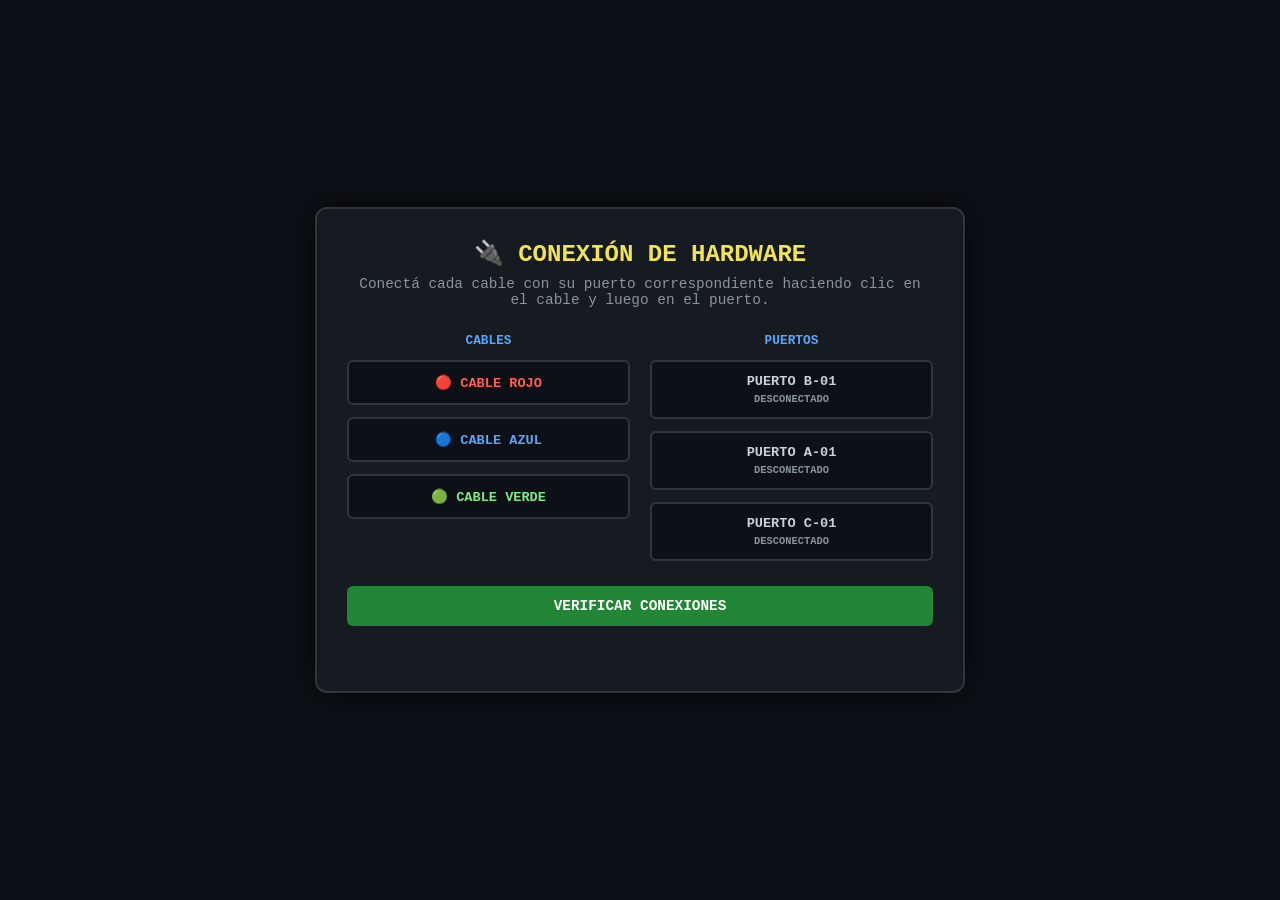
==== games.html @ ceea7f59 "Add files via upload" ====
<!DOCTYPE html>
<html lang="es">
<head>
  <meta charset="UTF-8">
  <meta name="viewport" content="width=device-width, initial-scale=1.0">
  <title>Desafío Soporte CET - PUMM</title>
  <link rel="stylesheet" href="styles.css">
</head>
<body class="games-body">

  <div class="game-wrapper">
    <header class="game-header">
      <h2 id="game-title">CARGANDO DESAFÍO...</h2>
      <p id="game-instruction"></p>
    </header>

    <!-- JUEGO 1: CABLES -->
    <div id="game-cables" style="display: none;">
      <div class="cables-container">
        <div class="cables-column">
          <h3>CABLES</h3>
          <div class="wire-item" data-color="red" style="color: #ff5f56;">🔴 CABLE ROJO</div>
          <div class="wire-item" data-color="blue" style="color: #58a6ff;">🔵 CABLE AZUL</div>
          <div class="wire-item" data-color="green" style="color: #7ee787;">🟢 CABLE VERDE</div>
        </div>
        <div class="cables-column">
          <h3>PUERTOS</h3>
          <div class="port-item" data-color="blue">PUERTO B-01 <span class="status">DESCONECTADO</span></div>
          <div class="port-item" data-color="red">PUERTO A-01 <span class="status">DESCONECTADO</span></div>
          <div class="port-item" data-color="green">PUERTO C-01 <span class="status">DESCONECTADO</span></div>
        </div>
      </div>
      <button class="action-btn" onclick="validateCables()">VERIFICAR CONEXIONES</button>
    </div>

    <!-- JUEGO 2: BINARIO -->
    <div id="game-binary" style="display: none;">
      <div class="counter-box">ANOMALÍAS DETECTADAS: <span id="anomaly-count">0</span></div>
      <div class="binary-grid" id="binary-grid"></div>
      <button class="action-btn" onclick="validateBinary()">ENVIAR DIAGNÓSTICO</button>
    </div>

    <!-- JUEGO 3: SECUENCIA -->
    <div id="game-sequence" style="display: none;">
      <div class="sequence-grid" id="sequence-grid"></div>
      <button class="action-btn" onclick="validateSequence()">ORDENAR MÓDULOS</button>
    </div>

    <p class="game-error" id="game-error-msg"></p>
  </div>

  <script src="games.js"></script>
</body>
</html>
---- styles.css ----
* {
  box-sizing: border-box;
  margin: 0;
  padding: 0;
  font-family: 'Courier New', Courier, monospace;
}

body {
  background-color: #0d1117;
  color: #c9d1d9;
  height: 100vh;
  width: 100vw;
  display: flex;
  overflow: hidden;
}

.desktop {
  width: 100vw;
  height: 100vh;
  background-color: #161b22;
  display: flex;
  flex-direction: column;
}

/* Barra Superior */
.top-bar {
  background-color: #21262d;
  padding: 12px 20px;
  display: flex;
  justify-content: space-between;
  align-items: center;
  border-bottom: 1px solid #30363d;
  height: 50px;
}

.dot {
  display: inline-block;
  width: 12px;
  height: 12px;
  border-radius: 50%;
  margin-right: 6px;
}
.red { background-color: #ff5f56; }
.yellow { background-color: #ffbd2e; }
.green { background-color: #27c93f; }

.title {
  font-weight: bold;
  color: #58a6ff;
  font-size: 0.9rem;
}

.timer-container {
  display: flex;
  align-items: center;
  gap: 12px;
}

.status-badge {
  font-size: 0.75rem;
  padding: 4px 8px;
  border-radius: 4px;
  background: #30363d;
  color: #8b949e;
  font-weight: bold;
}

.status-badge.running {
  background: #238636;
  color: #ffffff;
}

.timer {
  font-size: 1.3rem;
  font-weight: bold;
  color: #ff7b72;
}

/* Layout Principal Flex */
.main-layout {
  display: flex;
  flex: 1;
  position: relative;
  height: calc(100vh - 85px);
  overflow: hidden;
}

/* Drawer Admin */
.admin-drawer {
  width: 280px;
  background-color: #010409;
  border-right: 2px solid #21262d;
  display: flex;
  flex-direction: column;
  transition: margin-left 0.3s ease;
  margin-left: -280px;
  z-index: 100;
  position: absolute;
  top: 0;
  bottom: 0;
}

.admin-drawer.open {
  margin-left: 0;
}

.admin-header {
  padding: 15px;
  background-color: #161b22;
  display: flex;
  justify-content: space-between;
  align-items: center;
  border-bottom: 1px solid #30363d;
}

.admin-header h3 { font-size: 0.85rem; color: #58a6ff; }
.close-admin-btn { background: transparent; border: none; color: #c9d1d9; cursor: pointer; font-size: 1.1rem; }

.admin-content {
  padding: 15px;
  display: flex;
  flex-direction: column;
  gap: 18px;
}

.admin-group { display: flex; flex-direction: column; gap: 6px; }
.admin-group label { font-size: 0.7rem; color: #8b949e; font-weight: bold; }

.admin-btn {
  background-color: #21262d;
  border: 1px solid #30363d;
  color: #c9d1d9;
  padding: 8px 12px;
  border-radius: 6px;
  cursor: pointer;
  font-size: 0.8rem;
  font-weight: bold;
}

.admin-btn:hover { background-color: #30363d; }
.play-btn { background-color: #238636; color: white; border: none; }
.play-btn.paused { background-color: #da3633; }
.test-btn { background-color: #1f6feb; color: white; border: none; }
.reset-btn { background-color: #8957e5; color: white; border: none; }

.time-inputs { display: flex; gap: 6px; }
.time-inputs input {
  width: 70px;
  padding: 6px;
  font-size: 0.85rem;
  background-color: #0d1117;
  border: 1px solid #30363d;
  color: #7ee787;
  border-radius: 4px;
}

/* Panel Central de Desafíos (AMPLIADO) */
.app-window {
  flex: 4; /* Le da el 80% del ancho */
  display: flex;
  flex-direction: column;
  border-right: 1px solid #30363d;
  background-color: #161b22;
}

.dt-stepper {
  display: flex;
  background-color: #0d1117;
  border-bottom: 1px solid #30363d;
}

.step {
  flex: 1;
  padding: 12px;
  text-align: center;
  font-size: 0.85rem;
  color: #8b949e;
  border-right: 1px solid #30363d;
}

.step.active {
  background-color: #1f6feb;
  color: #ffffff;
  font-weight: bold;
}

.content-area {
  padding: 40px;
  flex: 1;
  display: flex;
  flex-direction: column;
  justify-content: center;
}

.challenge-screen { display: none; }
.challenge-screen.active { display: block; }

h2 { color: #58a6ff; margin-bottom: 15px; }
.instruction { font-size: 1.1rem; margin-bottom: 25px; line-height: 1.5; }

.input-group { display: flex; gap: 10px; margin-top: 20px; }

input[type="text"], input[type="password"] {
  background-color: #0d1117;
  border: 1px solid #30363d;
  color: #7ee787;
  padding: 12px;
  border-radius: 6px;
  font-size: 1rem;
  flex: 1;
  text-transform: uppercase;
}

button {
  background-color: #238636;
  color: white;
  border: none;
  padding: 12px 24px;
  border-radius: 6px;
  cursor: pointer;
  font-weight: bold;
  font-size: 0.9rem;
}

button:hover { background-color: #2ea043; }

.error-msg {
  color: #ff7b72;
  margin-top: 15px;
  font-weight: bold;
  height: 20px;
}

/* Panel Lateral de Pistas (REDUCIDO A 250px) */
.hints-panel {
  width: 260px; /* Ancho fijo angosto */
  flex: none;
  background-color: #0d1117;
  padding: 18px;
  overflow-y: auto;
}

.hints-panel h3 {
  color: #f2e354;
  font-size: 0.8rem;
  margin-bottom: 12px;
  border-bottom: 1px solid #30363d;
  padding-bottom: 6px;
}

.hint-card {
  background-color: #161b22;
  border: 1px solid #f2e354;
  border-radius: 6px;
  padding: 10px;
  margin-bottom: 10px;
  font-size: 0.75rem;
  color: #e6edf3;
  line-height: 1.3;
}

.no-hints {
  font-size: 0.75rem;
  color: #8b949e;
  font-style: italic;
}

/* Footer Admin */
.admin-footer {
  height: 35px;
  padding: 0 15px;
  background-color: #0d1117;
  border-top: 1px solid #30363d;
  display: flex;
  align-items: center;
}

.admin-trigger-btn {
  background: transparent;
  border: none;
  color: #484f58;
  font-size: 0.75rem;
  cursor: pointer;
}

.admin-trigger-btn:hover { color: #58a6ff; }

/* MODAL CENTRADO */
.modal-overlay {
  display: none;
  position: fixed;
  top: 0; left: 0; width: 100vw; height: 100vh;
  background: rgba(0, 0, 0, 0.85);
  backdrop-filter: blur(5px);
  justify-content: center;
  align-items: center;
  z-index: 9999;
}

.modal-overlay.active { display: flex; }

.modal-card {
  background: #161b22;
  border: 2px solid #58a6ff;
  border-radius: 12px;
  padding: 30px;
  max-width: 480px;
  width: 90%;
  text-align: center;
  box-shadow: 0 0 30px rgba(88, 166, 255, 0.4);
}

.ally-avatar { font-size: 3.5rem; margin-bottom: 10px; }
.modal-btn {
  margin-top: 20px;
  background-color: #1f6feb;
  color: white;
  border: none;
  padding: 12px 20px;
  border-radius: 6px;
  font-weight: bold;
  cursor: pointer;
  width: 100%;
}

/* ==========================================
   ESTILOS EXCLUSIVOS DE MINIJUEGOS (GAMES.HTML)
========================================== */
.games-body {
  display: flex;
  justify-content: center;
  align-items: center;
  background-color: #0d1117;
  height: 100vh;
}

.game-wrapper {
  background-color: #161b22;
  border: 2px solid #30363d;
  border-radius: 12px;
  padding: 30px;
  max-width: 650px;
  width: 90%;
  box-shadow: 0 0 30px rgba(0,0,0,0.8);
  text-align: center;
}

.game-header h2 { color: #f2e354; margin-bottom: 8px; }
.game-header p { font-size: 0.9rem; color: #8b949e; margin-bottom: 20px; }

/* Cable Game */
.cables-container {
  display: flex;
  justify-content: space-between;
  margin: 25px 0;
  gap: 20px;
}

.cables-column {
  flex: 1;
  display: flex;
  flex-direction: column;
  gap: 12px;
}

.cables-column h3 { font-size: 0.8rem; color: #58a6ff; }

.wire-item, .port-item {
  padding: 12px;
  border-radius: 6px;
  border: 2px solid #30363d;
  background-color: #0d1117;
  cursor: pointer;
  font-size: 0.85rem;
  font-weight: bold;
  user-select: none;
}

.wire-item.active-selection { border-color: #f2e354; background-color: #21262d; }
.port-item.connected { border-color: #238636; }
.port-item .status { display: block; font-size: 0.65rem; color: #8b949e; margin-top: 4px; }

/* Binary Game */
.binary-grid {
  display: grid;
  grid-template-columns: repeat(6, 1fr);
  gap: 10px;
  margin: 20px 0;
  background-color: #0d1117;
  padding: 15px;
  border-radius: 8px;
  border: 1px solid #30363d;
}

.bit-cell {
  background-color: #161b22;
  border: 1px solid #30363d;
  padding: 12px;
  font-size: 1.2rem;
  font-weight: bold;
  border-radius: 4px;
  cursor: default;
}

.bit-cell.anomaly {
  background-color: #da3633;
  color: white;
  cursor: pointer;
  animation: pulse 1s infinite alternate;
}

.bit-cell.repaired {
  background-color: #238636;
  color: white;
}

.counter-box {
  font-size: 0.85rem;
  color: #e3b341;
  margin-bottom: 15px;
  font-weight: bold;
}

/* Sequence Game */
.sequence-grid {
  display: grid;
  grid-template-columns: repeat(2, 1fr);
  gap: 12px;
  margin: 20px 0;
}

.seq-block {
  background-color: #0d1117;
  border: 2px solid #30363d;
  padding: 18px;
  border-radius: 6px;
  font-weight: bold;
  cursor: pointer;
}

.seq-block.selected { border-color: #58a6ff; background-color: #21262d; }

.action-btn {
  background-color: #238636;
  color: white;
  border: none;
  padding: 12px 25px;
  border-radius: 6px;
  font-weight: bold;
  cursor: pointer;
  width: 100%;
}

.game-error {
  color: #ff7b72;
  font-weight: bold;
  font-size: 0.85rem;
  margin-top: 15px;
  height: 20px;
}

@keyframes shake {
  0% { transform: translateX(0); }
  25% { transform: translateX(-5px); }
  75% { transform: translateX(5px); }
  100% { transform: translateX(0); }
}

/* Atajos en Panel Admin */
.shortcuts-grid {
  display: grid;
  grid-template-columns: repeat(2, 1fr);
  gap: 6px;
}

.shortcuts-grid .admin-btn {
  background-color: #30363d;
  font-size: 0.7rem;
  padding: 6px;
}

.shortcuts-grid .admin-btn:hover {
  background-color: #58a6ff;
  color: #0d1117;
}

/* Caja de Post-it e instrucciones finales */
.postit-instructions {
  background-color: #0d1117;
  border: 1px dashed #f2e354;
  border-radius: 8px;
  padding: 20px;
  margin-top: 25px;
}

.postit-instructions h3 {
  color: #f2e354;
  font-size: 1rem;
  margin-bottom: 10px;
}

.postit-instructions ul {
  list-style-type: none;
  padding-left: 0;
  margin: 15px 0;
}

.postit-instructions li {
  font-size: 0.95rem;
  color: #e6edf3;
  margin-bottom: 8px;
  line-height: 1.4;
}

.postit-callout {
  color: #7ee787;
  font-size: 1rem;
  margin-top: 15px;
}

.timeout-title {
  color: #ff7b72;
  margin-bottom: 15px;
}
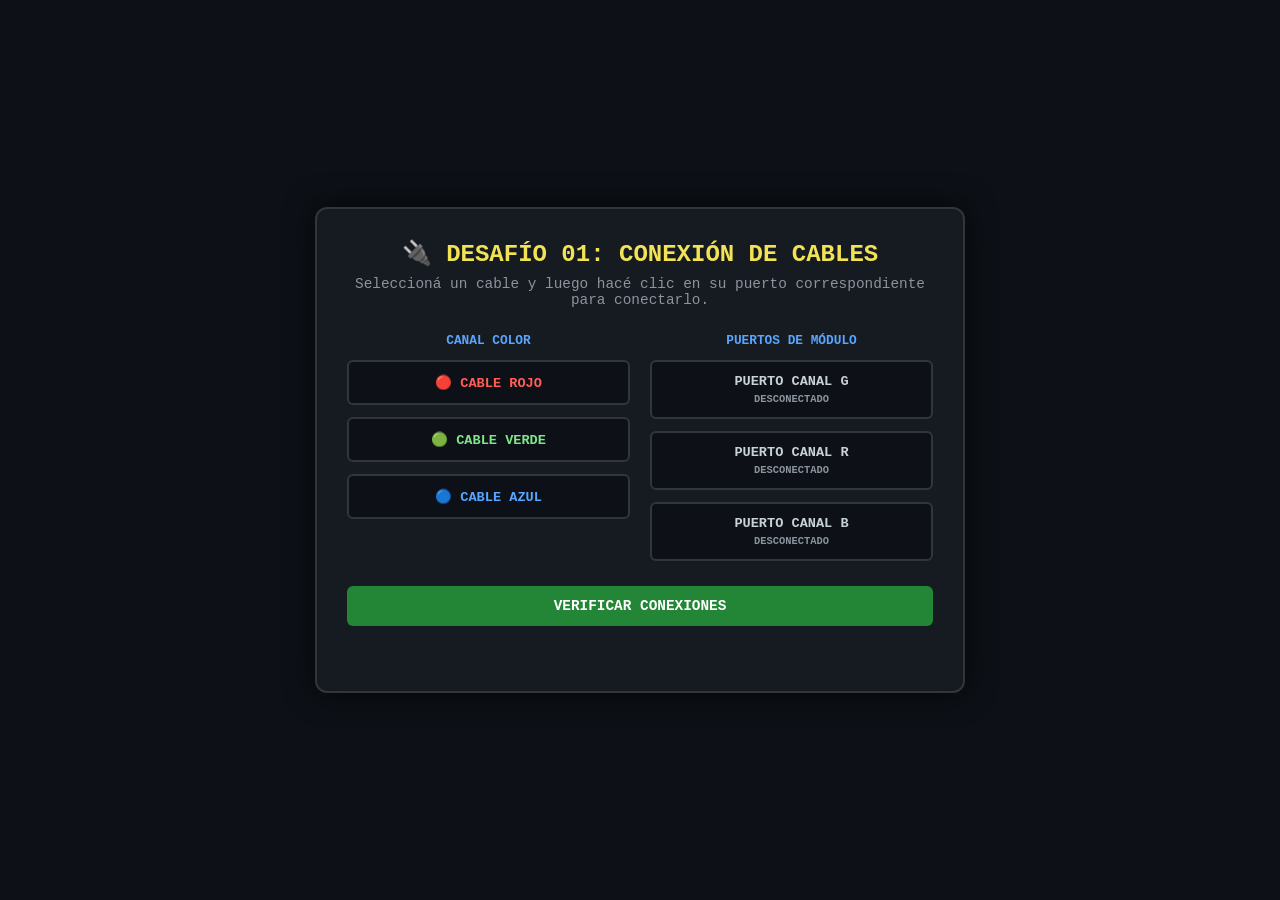
==== commit 2823c050: "Cambios de acomodación" ====
--- a/games.html
+++ b/games.html
@@ -14,24 +14,24 @@
       <p id="game-instruction"></p>
     </header>
 
-    <!-- JUEGO 1: CABLES -->
-    <div id="game-cables" style="display: none;">
-      <div class="cables-container">
-        <div class="cables-column">
-          <h3>CABLES</h3>
-          <div class="wire-item" data-color="red" style="color: #ff5f56;">🔴 CABLE ROJO</div>
-          <div class="wire-item" data-color="blue" style="color: #58a6ff;">🔵 CABLE AZUL</div>
-          <div class="wire-item" data-color="green" style="color: #7ee787;">🟢 CABLE VERDE</div>
+      <!-- JUEGO 1: CABLES -->
+      <div id="game-cables" style="display: none;">
+        <div class="cables-container">
+          <div class="cables-column">
+            <h3>CANAL COLOR</h3>
+            <div class="wire-item" data-color="red" style="color: #ff5f56;">🔴 CABLE ROJO</div>
+            <div class="wire-item" data-color="green" style="color: #7ee787;">🟢 CABLE VERDE</div>
+            <div class="wire-item" data-color="blue" style="color: #58a6ff;">🔵 CABLE AZUL</div>
+          </div>
+          <div class="cables-column">
+            <h3>PUERTOS DE MÓDULO</h3>
+            <div class="port-item" data-color="green">PUERTO CANAL G <span class="status">DESCONECTADO</span></div>
+            <div class="port-item" data-color="red">PUERTO CANAL R <span class="status">DESCONECTADO</span></div>
+            <div class="port-item" data-color="blue">PUERTO CANAL B <span class="status">DESCONECTADO</span></div>
+          </div>
         </div>
-        <div class="cables-column">
-          <h3>PUERTOS</h3>
-          <div class="port-item" data-color="blue">PUERTO B-01 <span class="status">DESCONECTADO</span></div>
-          <div class="port-item" data-color="red">PUERTO A-01 <span class="status">DESCONECTADO</span></div>
-          <div class="port-item" data-color="green">PUERTO C-01 <span class="status">DESCONECTADO</span></div>
-        </div>
+        <button class="action-btn" onclick="validateCables()">VERIFICAR CONEXIONES</button>
       </div>
-      <button class="action-btn" onclick="validateCables()">VERIFICAR CONEXIONES</button>
-    </div>
 
     <!-- JUEGO 2: BINARIO -->
     <div id="game-binary" style="display: none;">
--- a/styles.css
+++ b/styles.css
@@ -521,4 +521,58 @@
 .timeout-title {
   color: #ff7b72;
   margin-bottom: 15px;
+}
+
+/* CONSOLA DE SÍMBOLO DE SISTEMA */
+.terminal-box {
+  background-color: #000000;
+  border: 1px solid #30363d;
+  border-radius: 6px;
+  margin-bottom: 20px;
+  font-family: 'Courier New', Courier, monospace;
+  box-shadow: 0 4px 12px rgba(0,0,0,0.5);
+}
+
+.terminal-header {
+  background-color: #161b22;
+  padding: 6px 10px;
+  display: flex;
+  align-items: center;
+  border-bottom: 1px solid #30363d;
+}
+
+.terminal-dot {
+  width: 10px;
+  height: 10px;
+  border-radius: 50%;
+  margin-right: 6px;
+}
+
+.terminal-title {
+  font-size: 0.75rem;
+  color: #8b949e;
+  margin-left: 10px;
+}
+
+.terminal-body {
+  padding: 15px;
+  color: #00ff00;
+  font-size: 0.85rem;
+  line-height: 1.6;
+}
+
+.terminal-body p {
+  margin: 0;
+}
+
+.cyber-options {
+  text-align: left;
+  margin: 15px 0 15px 20px;
+  line-height: 1.6;
+  font-size: 0.9rem;
+  color: #c9d1d9;
+}
+
+.cyber-options li {
+  margin-bottom: 8px;
 }
